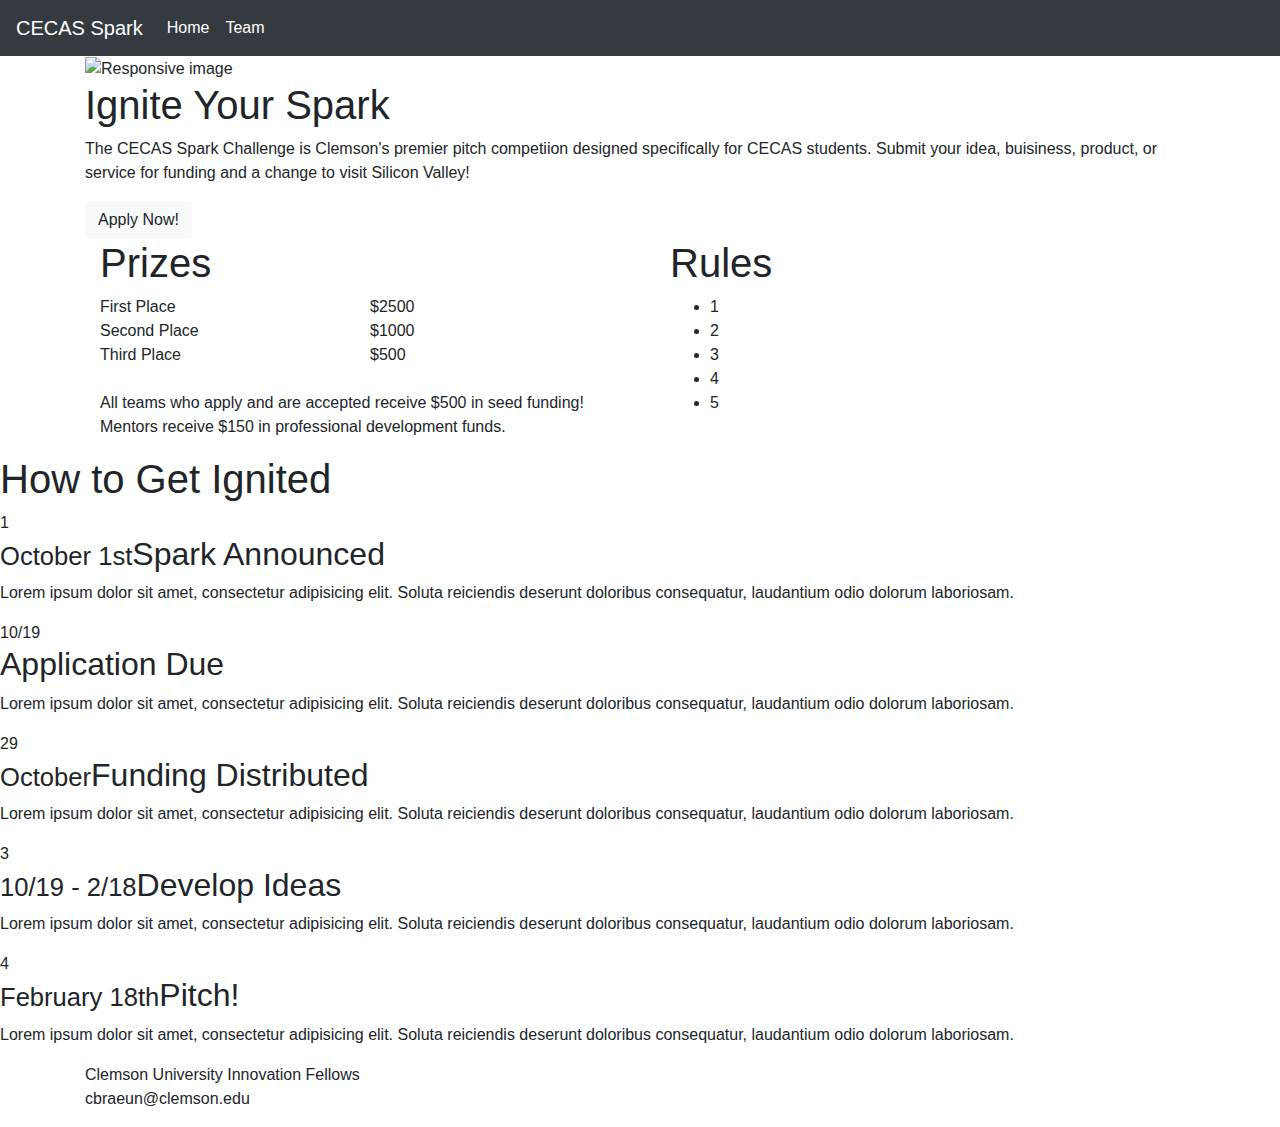
==== public/index.html @ d60ca238 "Added timeline" ====
<!DOCTYPE html>
<html lang="en">

<head>
	<meta charset="utf-8">
	<meta name="viewport" content="width=device-width, initial-scale=1, maximum-scale=1, user-scalable=no">
	<meta name="description" content="">
	<meta name="author" content="">
  <link rel="icon" type="image/png" href="/assets/img/logo.png"/>
	<title>CECAS Spark</title>
	
  <link rel="stylesheet" href="https://maxcdn.bootstrapcdn.com/bootstrap/4.0.0/css/bootstrap.min.css" integrity="sha384-Gn5384xqQ1aoWXA+058RXPxPg6fy4IWvTNh0E263XmFcJlSAwiGgFAW/dAiS6JXm" crossorigin="anonymous">
  <link rel="stylesheet" href="/assets/css/common.css">



</head>

<body id="body">
  <div id="navbar">
  </div>

  <div class="container">
    <img src="/assets/img/banner.JPG" class="img-fluid" alt="Responsive image">
  </div>

  <!-- Start About -->
  <section id="about">
    <div class="container">
      <h1 class="section-header">Ignite Your Spark</h1>
      <p>
        The CECAS Spark Challenge is Clemson's premier pitch competiion designed specifically for CECAS students. Submit your idea, buisiness, product, or service for funding and a change to visit Silicon Valley!
      </p>
      <a class="btn btn-light" id="applyButton">Apply Now!</a>
    </div>
  </section>

  <div class="container" id="rulesRegs">
    <div class="row">
      <div class="col-6">
        <div class="container" id="prizes">
          <h1>Prizes</h1>
          <div class="row">
            <div class="col-6">First Place</div>
            <div class="col-6">$2500</div>
          </div>
          <div class="row">
            <div class="col-6">Second Place</div>
            <div class="col-6">$1000</div>
          </div>
          <div class="row">
            <div class="col-6">Third Place</div>
            <div class="col-6">$500</div>
          </div>
          <div class="row" style="margin-top: 1.5rem;">
            <div class="col-12">
              <p>All teams who apply and are accepted receive $500 in seed funding! Mentors receive $150 in professional development funds.</p>
            </div>
          </div>
        </div>
      </div>
      <div class="col-6">
        <div class="container" id="rules">
          <h1>Rules</h1>
          <ul>
            <li>1</li>
            <li>2</li>
            <li>3</li>
            <li>4</li>
            <li>5</li>
          </ul>
        </div>
      </div>
    </div>
  </div>
  <!-- End About -->


  <!-- Start Timeline -->

  <section id=timeline>
  <h1>How to Get Ignited</h1>

  <div class="demo-card-wrapper">
    <div class="demo-card demo-card--step1">
      <div class="head">
        <div class="number-box">
          <span>1</span>
        </div>
        <h2><span class="small">October 1st</span>Spark Announced</h2>
      </div>
      <div class="body">
        <p>Lorem ipsum dolor sit amet, consectetur adipisicing elit. Soluta reiciendis deserunt doloribus consequatur, laudantium odio  dolorum laboriosam.</p>
      </div>
    </div>

    <div class="demo-card demo-card--step2">
      <div class="head">
        <div class="number-box">
          <span>10/19</span>
        </div>
        <h2>Application Due</h2>
      </div>
      <div class="body">
        <p>Lorem ipsum dolor sit amet, consectetur adipisicing elit. Soluta reiciendis deserunt doloribus consequatur, laudantium odio dolorum laboriosam.</p>
      </div>
    </div>

    <div class="demo-card demo-card--step3">
      <div class="head">
        <div class="number-box">
          <span>29</span>
        </div>
        <h2><span class="small">October</span>Funding Distributed</h2>
      </div>
      <div class="body">
        <p>Lorem ipsum dolor sit amet, consectetur adipisicing elit. Soluta reiciendis deserunt doloribus consequatur, laudantium odio dolorum laboriosam.</p>
      </div>
    </div>

    <div class="demo-card demo-card--step4">
      <div class="head">
        <div class="number-box">
          <span>3</span>
        </div>
        <h2><span class="small">10/19 - 2/18</span>Develop Ideas</h2>
      </div>
      <div class="body">
        <p>Lorem ipsum dolor sit amet, consectetur adipisicing elit. Soluta reiciendis deserunt doloribus consequatur, laudantium odio dolorum laboriosam.</p>
      </div>
    </div>

    <div class="demo-card demo-card--step5">
      <div class="head">
        <div class="number-box">
          <span>4</span>
        </div>
        <h2><span class="small">February 18th</span>Pitch!</h2>
      </div>
      <div class="body">
        <p>Lorem ipsum dolor sit amet, consectetur adipisicing elit. Soluta reiciendis deserunt doloribus consequatur, laudantium odio dolorum laboriosam.</p>
      </div>
    </div>

    
    
  </div>
</section>
  
  <!-- End Timeline -->

  <div id="footer">
  </div>

  
  <script src="https://www.gstatic.com/firebasejs/5.5.3/firebase.js"></script>
  <script>
  // Initialize Firebase
  var config = {
    apiKey: "AIzaSyBkLkBLpbi0u8jgNoZOFvh8_kCv4xh2Ju8",
    authDomain: "cecasspark.firebaseapp.com",
    databaseURL: "https://cecasspark.firebaseio.com",
    projectId: "cecasspark",
    storageBucket: "",
    messagingSenderId: "173370275942"
  };
  firebase.initializeApp(config);
  </script>

  <!-- Core Javascript Files -->
  <script src="https://www.gstatic.com/firebasejs/4.1.5/firebase.js"></script>
  <script src="https://code.jquery.com/jquery-3.1.1.min.js" crossorigin="anonymous"></script>
  <script src="https://cdnjs.cloudflare.com/ajax/libs/tether/1.4.0/js/tether.min.js" integrity="sha384-DztdAPBWPRXSA/3eYEEUWrWCy7G5KFbe8fFjk5JAIxUYHKkDx6Qin1DkWx51bBrb" crossorigin="anonymous"></script>
  <script src="https://maxcdn.bootstrapcdn.com/bootstrap/4.0.0/js/bootstrap.min.js" integrity="sha384-JZR6Spejh4U02d8jOt6vLEHfe/JQGiRRSQQxSfFWpi1MquVdAyjUar5+76PVCmYl" crossorigin="anonymous"></script>
  
  <script src="assets/js/template-builder.js"></script>

  <!-- Page Building -->
  <script type="text/javascript">
    buildNavbar();
    setTimeout(function(){
      buildFooter();
    }, 10);
  </script>

</body>

</html>
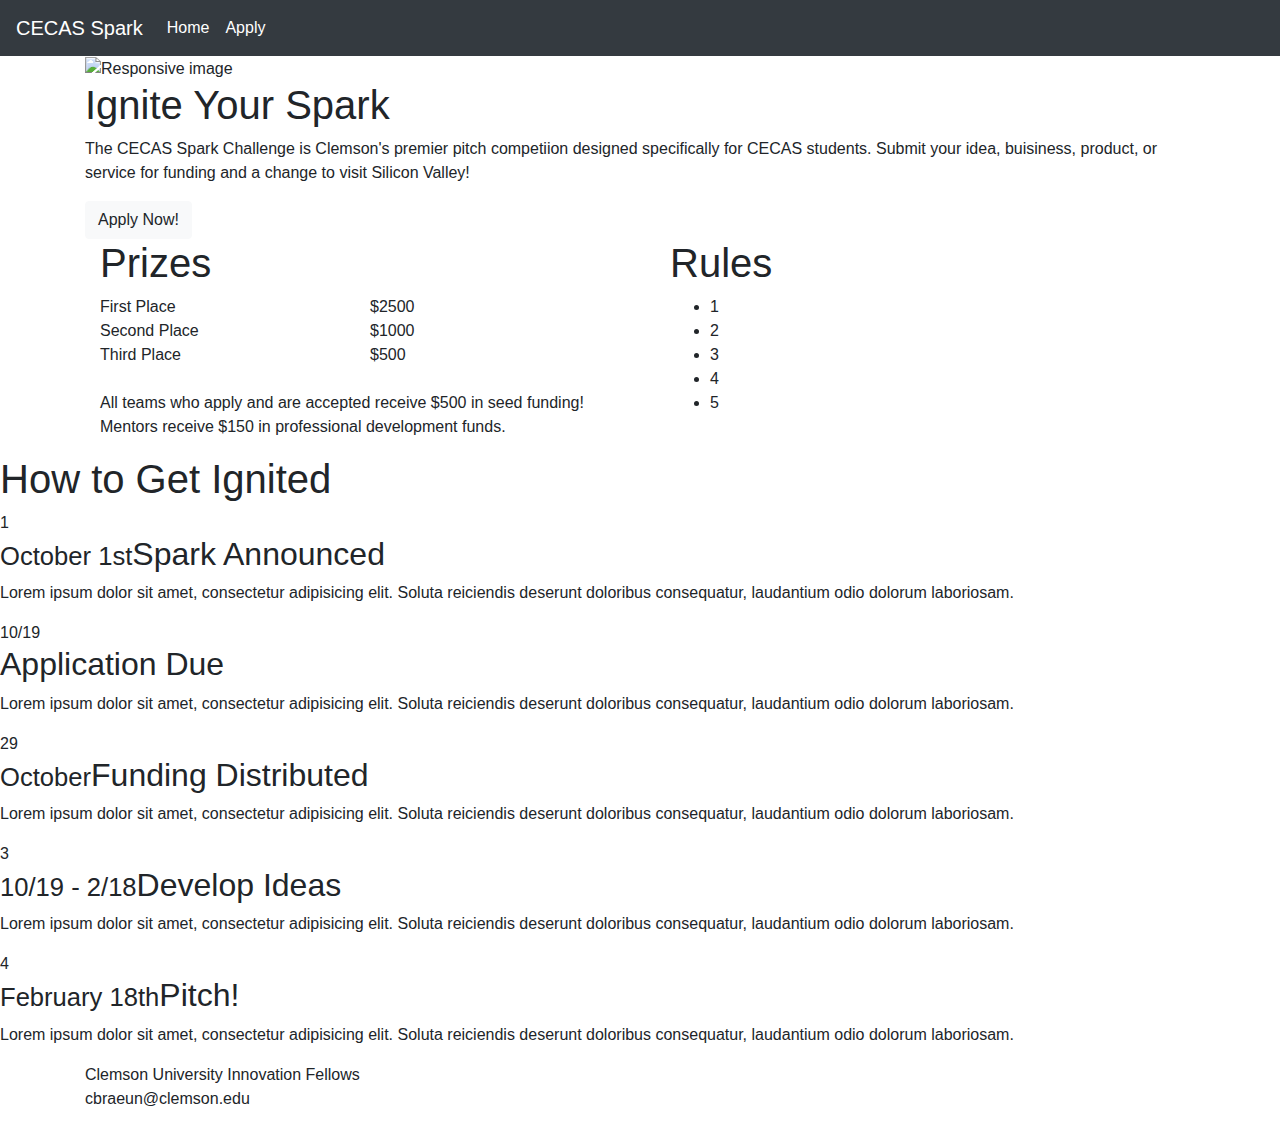
==== commit 62fd1775: "Moved timeline css to separate file" ====
--- a/public/index.html
+++ b/public/index.html
@@ -11,6 +11,7 @@
 	
   <link rel="stylesheet" href="https://maxcdn.bootstrapcdn.com/bootstrap/4.0.0/css/bootstrap.min.css" integrity="sha384-Gn5384xqQ1aoWXA+058RXPxPg6fy4IWvTNh0E263XmFcJlSAwiGgFAW/dAiS6JXm" crossorigin="anonymous">
   <link rel="stylesheet" href="/assets/css/common.css">
+  <link rel="stylesheet" href="/assets/css/timeline.css">
 
 
 
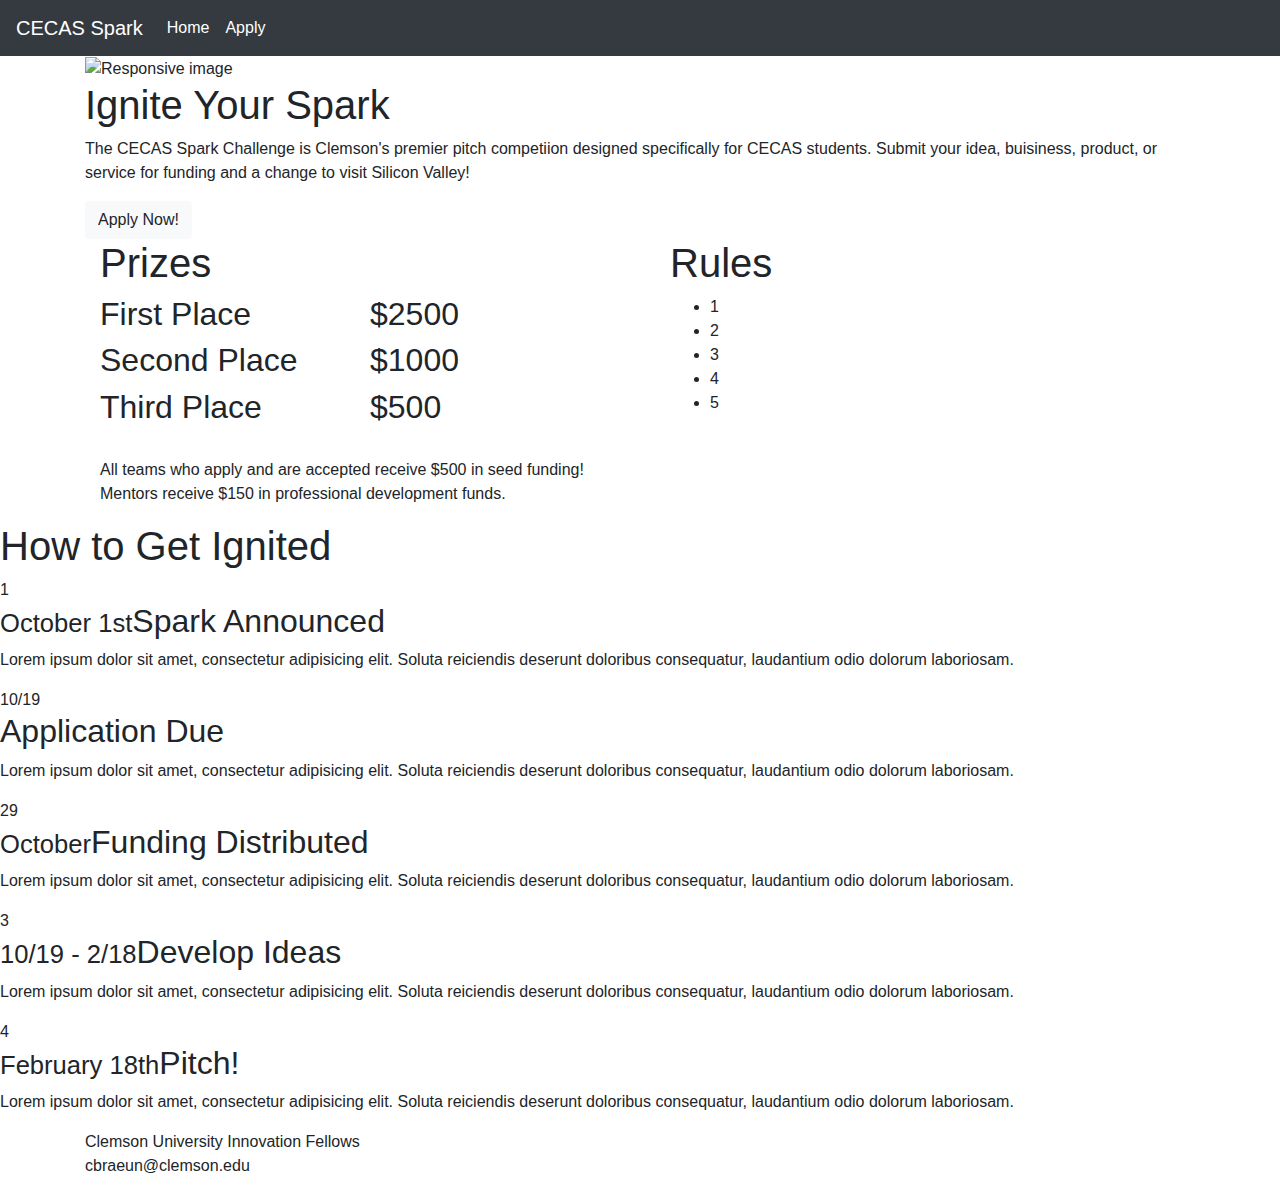
==== commit 8ab8e11d: "Prizes and Rules stack on mobile" ====
--- a/public/index.html
+++ b/public/index.html
@@ -38,20 +38,20 @@
 
   <div class="container" id="rulesRegs">
     <div class="row">
-      <div class="col-6">
+      <div class="col-12 col-lg-6">
         <div class="container" id="prizes">
           <h1>Prizes</h1>
           <div class="row">
-            <div class="col-6">First Place</div>
-            <div class="col-6">$2500</div>
+            <div class="col-6"><h2>First Place</h2></div>
+            <div class="col-6"><h2>$2500</h2></div>
           </div>
           <div class="row">
-            <div class="col-6">Second Place</div>
-            <div class="col-6">$1000</div>
+            <div class="col-6"><h2>Second Place</h2></div>
+            <div class="col-6"><h2>$1000</h2></div>
           </div>
           <div class="row">
-            <div class="col-6">Third Place</div>
-            <div class="col-6">$500</div>
+            <div class="col-6"><h2>Third Place</h2></div>
+            <div class="col-6"><h2>$500</h2></div>
           </div>
           <div class="row" style="margin-top: 1.5rem;">
             <div class="col-12">
@@ -60,7 +60,7 @@
           </div>
         </div>
       </div>
-      <div class="col-6">
+      <div class="col-12 col-lg-6">
         <div class="container" id="rules">
           <h1>Rules</h1>
           <ul>
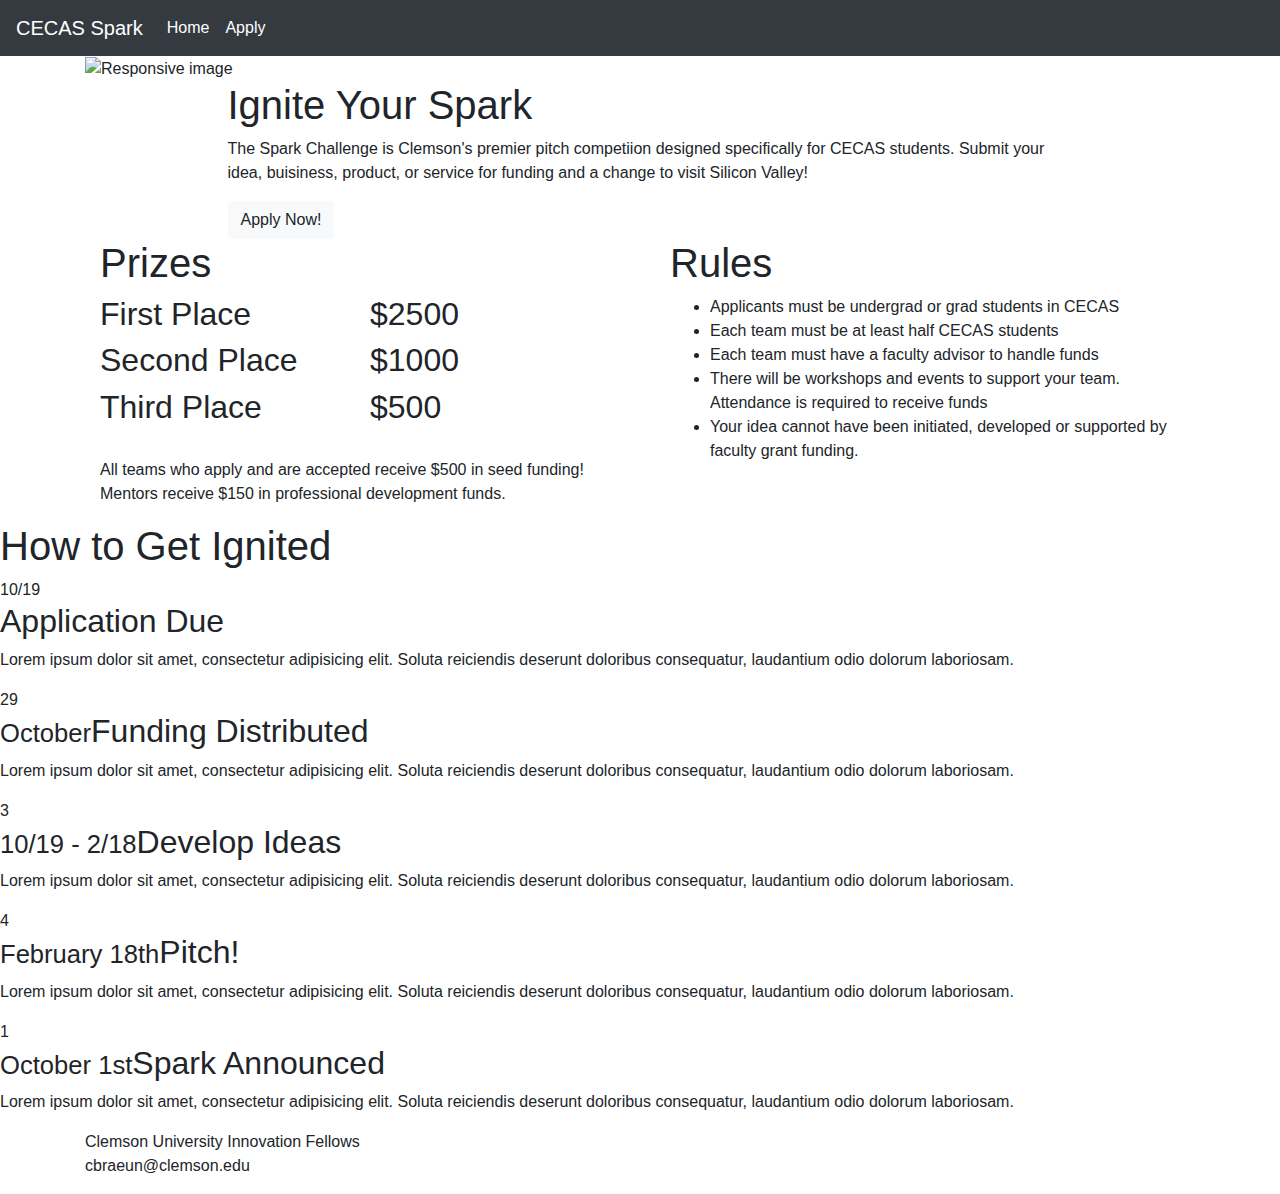
==== commit 847464fc: "Prizes hide text on smaller devices" ====
--- a/public/index.html
+++ b/public/index.html
@@ -28,11 +28,15 @@
   <!-- Start About -->
   <section id="about">
     <div class="container">
-      <h1 class="section-header">Ignite Your Spark</h1>
-      <p>
-        The CECAS Spark Challenge is Clemson's premier pitch competiion designed specifically for CECAS students. Submit your idea, buisiness, product, or service for funding and a change to visit Silicon Valley!
-      </p>
-      <a class="btn btn-light" id="applyButton">Apply Now!</a>
+      <div class="row">
+        <div class="col-10 col-md-9 col-lg-9" style="margin: auto;">
+          <h1 class="section-header">Ignite Your Spark</h1>
+          <p>
+            The Spark Challenge is Clemson's premier pitch competiion designed specifically for CECAS students. Submit your idea,   buisiness, product, or service for funding and a change to visit Silicon Valley!
+          </p>
+          <a class="btn btn-light" id="applyButton">Apply Now!</a>
+        </div>
+      </div>
     </div>
   </section>
 
@@ -42,15 +46,18 @@
         <div class="container" id="prizes">
           <h1>Prizes</h1>
           <div class="row">
-            <div class="col-6"><h2>First Place</h2></div>
+            <div class="col-6 d-none d-sm-block"><h2>First Place</h2></div>
+            <div class="col-6 d-block d-sm-none"><h2>1st Place</h2></div>
             <div class="col-6"><h2>$2500</h2></div>
           </div>
           <div class="row">
-            <div class="col-6"><h2>Second Place</h2></div>
+            <div class="col-6 d-none d-sm-block"><h2>Second Place</h2></div>
+            <div class="col-6 d-block d-sm-none"><h2>2nd Place</h2></div>
             <div class="col-6"><h2>$1000</h2></div>
           </div>
           <div class="row">
-            <div class="col-6"><h2>Third Place</h2></div>
+            <div class="col-6 d-none d-sm-block"><h2>Third Place</h2></div>
+            <div class="col-6 d-block d-sm-none"><h2>3rd Place</h2></div>
             <div class="col-6"><h2>$500</h2></div>
           </div>
           <div class="row" style="margin-top: 1.5rem;">
@@ -64,11 +71,11 @@
         <div class="container" id="rules">
           <h1>Rules</h1>
           <ul>
-            <li>1</li>
-            <li>2</li>
-            <li>3</li>
-            <li>4</li>
-            <li>5</li>
+            <li>Applicants must be undergrad or grad students in CECAS</li>
+            <li>Each team must be at least half CECAS students</li>
+            <li>Each team must have a faculty advisor to handle funds</li>
+            <li>There will be workshops and events to support your team. Attendance is required to receive funds</li>
+            <li>Your idea cannot have been initiated, developed or supported by faculty grant funding.</li>
           </ul>
         </div>
       </div>
@@ -82,20 +89,7 @@
   <section id=timeline>
   <h1>How to Get Ignited</h1>
 
-  <div class="demo-card-wrapper">
     <div class="demo-card demo-card--step1">
-      <div class="head">
-        <div class="number-box">
-          <span>1</span>
-        </div>
-        <h2><span class="small">October 1st</span>Spark Announced</h2>
-      </div>
-      <div class="body">
-        <p>Lorem ipsum dolor sit amet, consectetur adipisicing elit. Soluta reiciendis deserunt doloribus consequatur, laudantium odio  dolorum laboriosam.</p>
-      </div>
-    </div>
-
-    <div class="demo-card demo-card--step2">
       <div class="head">
         <div class="number-box">
           <span>10/19</span>
@@ -107,7 +101,7 @@
       </div>
     </div>
 
-    <div class="demo-card demo-card--step3">
+    <div class="demo-card demo-card--step2">
       <div class="head">
         <div class="number-box">
           <span>29</span>
@@ -119,7 +113,7 @@
       </div>
     </div>
 
-    <div class="demo-card demo-card--step4">
+    <div class="demo-card demo-card--step3">
       <div class="head">
         <div class="number-box">
           <span>3</span>
@@ -131,7 +125,7 @@
       </div>
     </div>
 
-    <div class="demo-card demo-card--step5">
+    <div class="demo-card demo-card--step4">
       <div class="head">
         <div class="number-box">
           <span>4</span>
@@ -140,6 +134,19 @@
       </div>
       <div class="body">
         <p>Lorem ipsum dolor sit amet, consectetur adipisicing elit. Soluta reiciendis deserunt doloribus consequatur, laudantium odio dolorum laboriosam.</p>
+      </div>
+    </div>
+
+    <div class="demo-card-wrapper">
+    <div class="demo-card demo-card--step5">
+      <div class="head">
+        <div class="number-box">
+          <span>1</span>
+        </div>
+        <h2><span class="small">October 1st</span>Spark Announced</h2>
+      </div>
+      <div class="body">
+        <p>Lorem ipsum dolor sit amet, consectetur adipisicing elit. Soluta reiciendis deserunt doloribus consequatur, laudantium odio  dolorum laboriosam.</p>
       </div>
     </div>
 
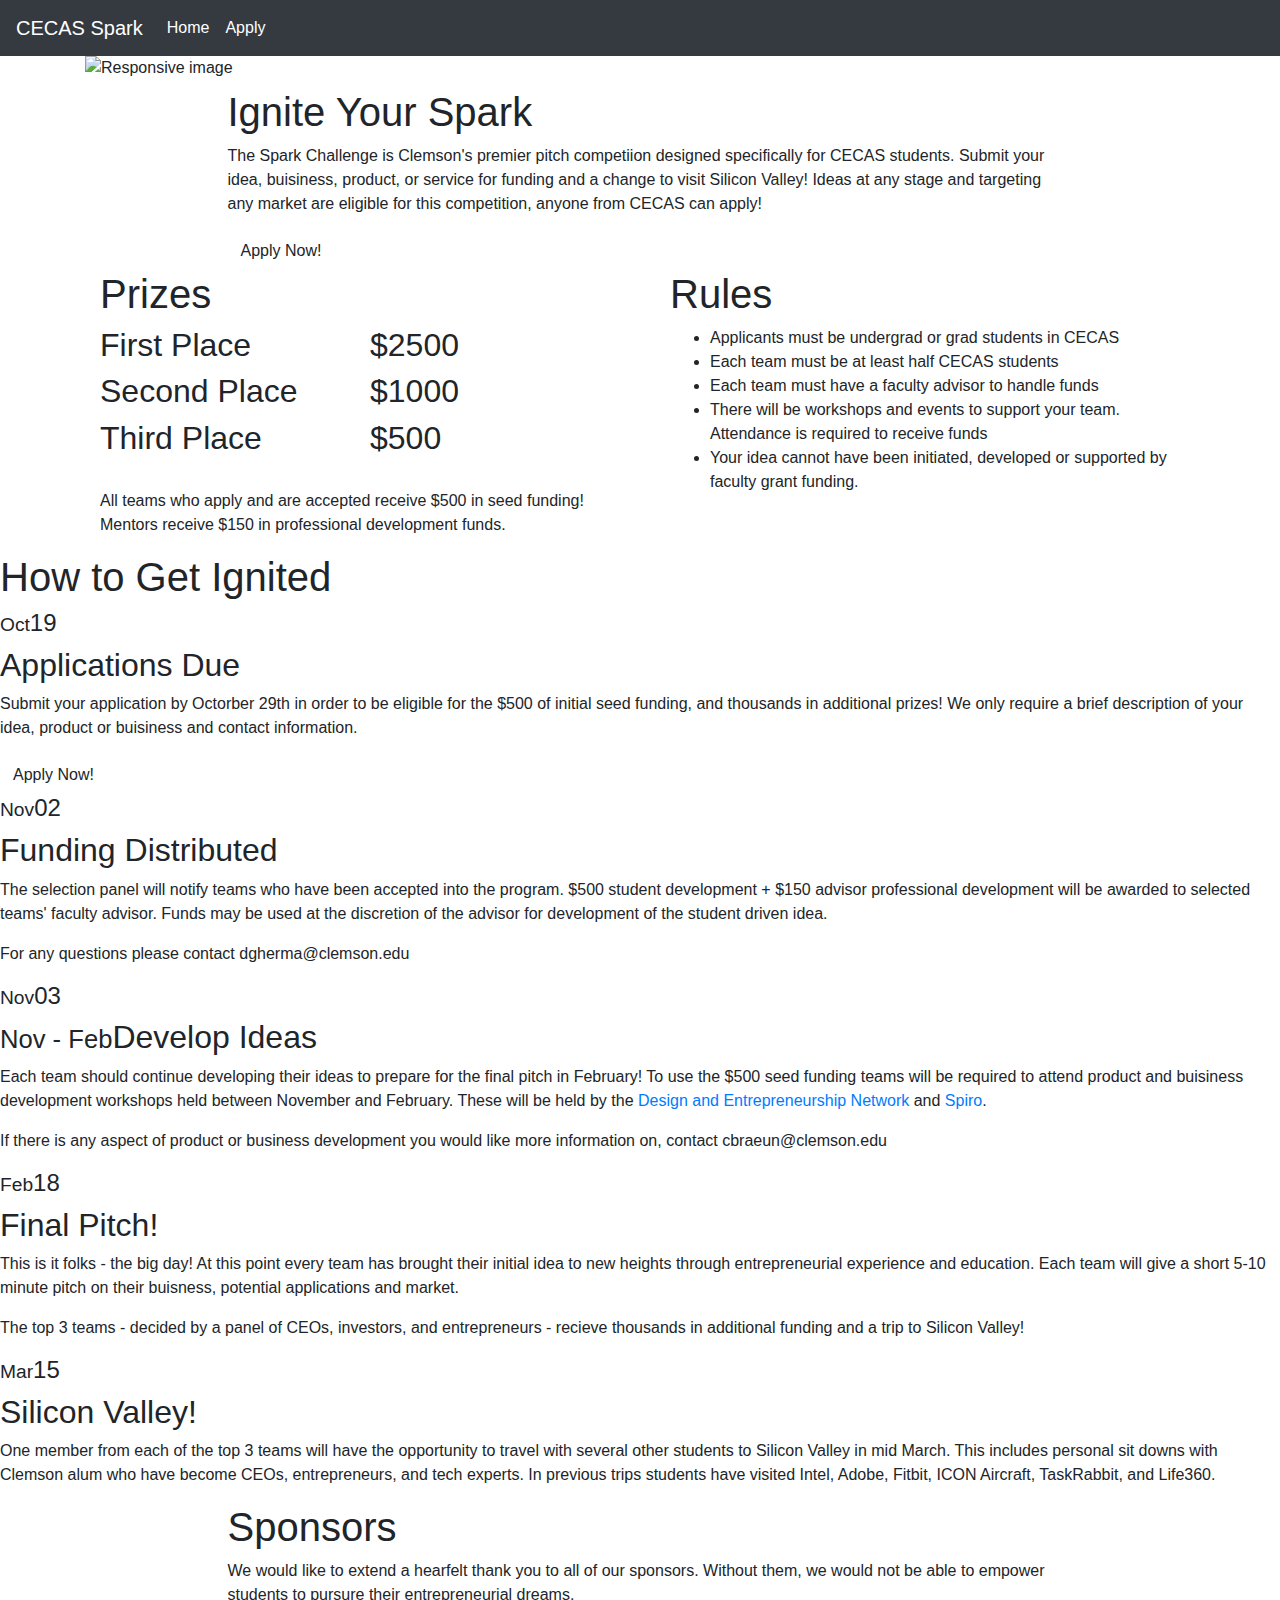
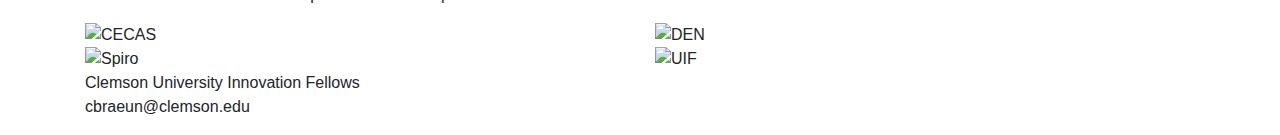
==== commit 16c897d1: "Added logos" ====
--- a/public/index.html
+++ b/public/index.html
@@ -22,7 +22,7 @@
   </div>
 
   <div class="container">
-    <img src="/assets/img/banner.JPG" class="img-fluid" alt="Responsive image">
+    <img src="/assets/img/banner.png" class="img-fluid mb-2" alt="Responsive image">
   </div>
 
   <!-- Start About -->
@@ -30,11 +30,11 @@
     <div class="container">
       <div class="row">
         <div class="col-10 col-md-9 col-lg-9" style="margin: auto;">
-          <h1 class="section-header">Ignite Your Spark</h1>
+          <h1>Ignite Your Spark</h1>
           <p>
-            The Spark Challenge is Clemson's premier pitch competiion designed specifically for CECAS students. Submit your idea,   buisiness, product, or service for funding and a change to visit Silicon Valley!
+            The Spark Challenge is Clemson's premier pitch competiion designed specifically for CECAS students. Submit your idea,   buisiness, product, or service for funding and a change to visit Silicon Valley! Ideas at any stage and targeting any market are eligible for this competition, anyone from CECAS can apply!
           </p>
-          <a class="btn btn-light" id="applyButton">Apply Now!</a>
+          <a class="btn applyButtonInv">Apply Now!</a>
         </div>
       </div>
     </div>
@@ -86,76 +86,106 @@
 
   <!-- Start Timeline -->
 
-  <section id=timeline>
+  <section id="timeline">
   <h1>How to Get Ignited</h1>
+  <div class="demo-card-wrapper">
 
     <div class="demo-card demo-card--step1">
       <div class="head">
         <div class="number-box">
-          <span>10/19</span>
-        </div>
-        <h2>Application Due</h2>
-      </div>
-      <div class="body">
-        <p>Lorem ipsum dolor sit amet, consectetur adipisicing elit. Soluta reiciendis deserunt doloribus consequatur, laudantium odio dolorum laboriosam.</p>
+          <h4><span class="small">Oct</span>19</h4>
+        </div>
+        <h2>Applications Due</h2>
+      </div>
+      <div class="body">
+        <p>Submit your application by Octorber 29th in order to be eligible for the $500 of initial seed funding, and thousands in additional prizes! We only require a brief description of your idea, product or buisiness and contact information.</p>
+        <a class="btn applyButton">Apply Now!</a>
       </div>
     </div>
 
     <div class="demo-card demo-card--step2">
       <div class="head">
         <div class="number-box">
-          <span>29</span>
-        </div>
-        <h2><span class="small">October</span>Funding Distributed</h2>
-      </div>
-      <div class="body">
-        <p>Lorem ipsum dolor sit amet, consectetur adipisicing elit. Soluta reiciendis deserunt doloribus consequatur, laudantium odio dolorum laboriosam.</p>
+          <h4><span class="small">Nov</span>02</h4>
+        </div>
+        <h2>Funding Distributed</h2>
+      </div>
+      <div class="body">
+        <p>The selection panel will notify teams who have been accepted into the program. $500 student development + $150 advisor professional development will be awarded to selected teams' faculty advisor. Funds may be used at the discretion of the advisor for development of the student driven idea.</p>
+        <p>For any questions please contact dgherma@clemson.edu</p>
       </div>
     </div>
 
     <div class="demo-card demo-card--step3">
       <div class="head">
         <div class="number-box">
-          <span>3</span>
-        </div>
-        <h2><span class="small">10/19 - 2/18</span>Develop Ideas</h2>
-      </div>
-      <div class="body">
-        <p>Lorem ipsum dolor sit amet, consectetur adipisicing elit. Soluta reiciendis deserunt doloribus consequatur, laudantium odio dolorum laboriosam.</p>
+          <h4><span class="small">Nov</span>03</h4>
+        </div>
+        <h2><span class="small">Nov - Feb</span>Develop Ideas</h2>
+      </div>
+      <div class="body">
+        <p>Each team should continue developing their ideas to prepare for the final pitch in February! To use the $500 seed funding teams will be required to attend product and buisiness development workshops held between November and February. These will be held by the <a href="thedenwebsite.com">Design and Entrepreneurship Network</a> and <a href="https://www.clemson.edu/centers-institutes/spiro/">Spiro</a>.</p>
+
+        <p>If there is any aspect of product or business development you would like more information on, contact cbraeun@clemson.edu</p> 
       </div>
     </div>
 
     <div class="demo-card demo-card--step4">
       <div class="head">
         <div class="number-box">
-          <span>4</span>
-        </div>
-        <h2><span class="small">February 18th</span>Pitch!</h2>
-      </div>
-      <div class="body">
-        <p>Lorem ipsum dolor sit amet, consectetur adipisicing elit. Soluta reiciendis deserunt doloribus consequatur, laudantium odio dolorum laboriosam.</p>
-      </div>
-    </div>
-
-    <div class="demo-card-wrapper">
+          <h4><span class="small">Feb</span>18</h4>
+        </div>
+        <h2>Final Pitch!</h2>
+      </div>
+      <div class="body">
+        <p>This is it folks - the big day! At this point every team has brought their initial idea to new heights through entrepreneurial experience and education. Each team will give a short 5-10 minute pitch on their buisness, potential applications and market. </p>
+
+          <p> The top 3 teams - decided by a panel of CEOs, investors, and entrepreneurs - recieve thousands in additional funding and a trip to Silicon Valley!</p>
+      </div>
+    </div>
+
+    
     <div class="demo-card demo-card--step5">
       <div class="head">
         <div class="number-box">
-          <span>1</span>
-        </div>
-        <h2><span class="small">October 1st</span>Spark Announced</h2>
-      </div>
-      <div class="body">
-        <p>Lorem ipsum dolor sit amet, consectetur adipisicing elit. Soluta reiciendis deserunt doloribus consequatur, laudantium odio  dolorum laboriosam.</p>
-      </div>
-    </div>
-
-    
-    
+          <h4><span class="small">Mar</span>15</h4>
+        </div>
+        <h2>Silicon Valley!</h2>
+      </div>
+      <div class="body">
+        <p>One member from each of the top 3 teams will have the opportunity to travel with several other students to Silicon Valley in mid March. This includes personal sit downs with Clemson alum who have become CEOs, entrepreneurs, and tech experts. In previous trips students have visited Intel, Adobe, Fitbit, ICON Aircraft, TaskRabbit, and Life360.</p>
+      </div>
+    </div>
   </div>
 </section>
   
   <!-- End Timeline -->
+
+  <section id="sponsors">
+    <div class="container">
+      <div class="row">
+        <div class="col-10 col-md-9 col-lg-9" style="margin: auto;">
+        <h1>Sponsors</h1>
+        <p>We would like to extend a hearfelt thank you to all of our sponsors. Without them, we would not be able to empower students to pursure their entrepreneurial dreams. </p>
+        </div>
+      </div>
+
+      <div class="row">
+        <div class="col-12 col-md-6" style="margin: auto">
+          <img class="img-fluid mx-auto d-block logo-img" src="/assets/img/cecas.png" alt="CECAS">
+        </div>
+        <div class="col-12 col-md-6" style="margin: auto">
+          <img class="img-fluid mx-auto d-block logo-img" src="/assets/img/den.png" alt="DEN">
+        </div>
+        <div class="col-12 col-md-6" style="margin: auto">
+          <img class="img-fluid mx-auto d-block logo-img" src="/assets/img/spiro.png" alt="Spiro">
+        </div>
+        <div class="col-12 col-md-6" style="margin: auto">
+          <img class="img-fluid mx-auto d-block logo-img" src="/assets/img/uif.png" alt="UIF">
+        </div>
+      </div>
+    </div>
+  </section>
 
   <div id="footer">
   </div>
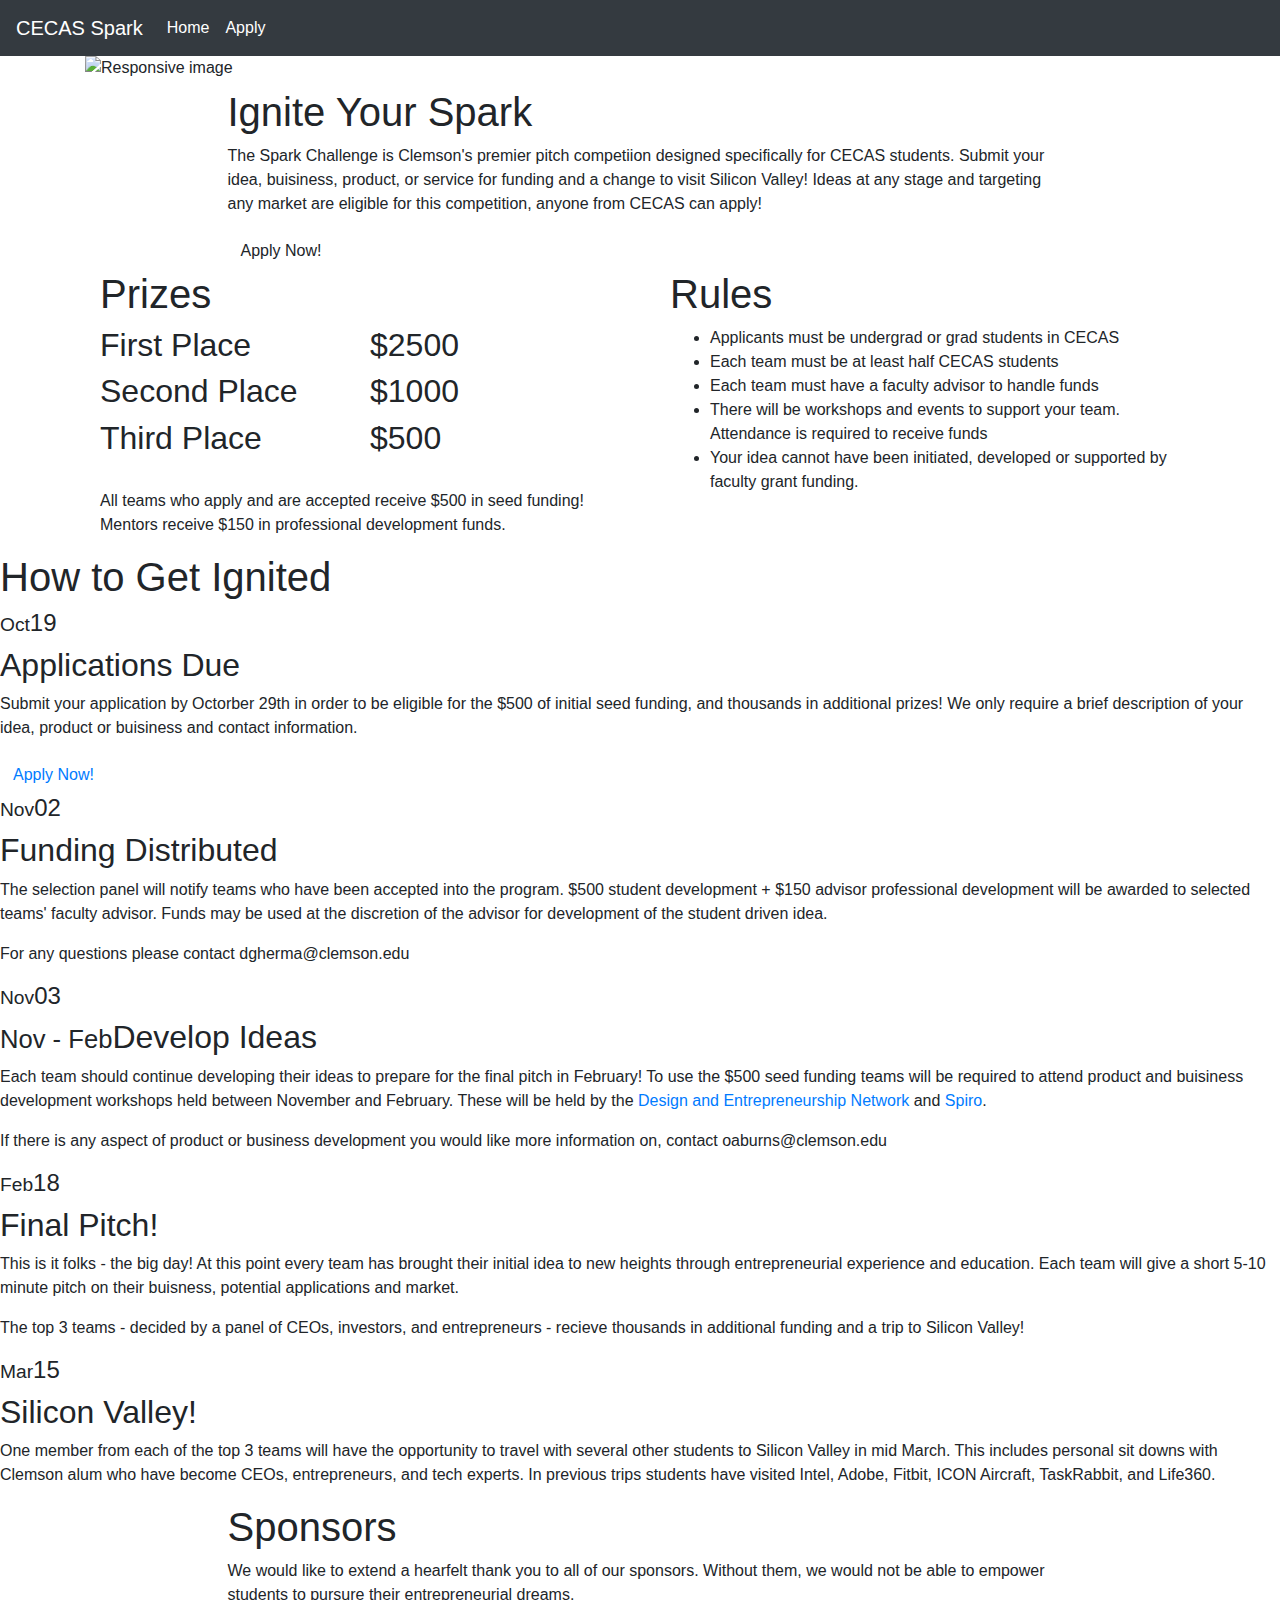
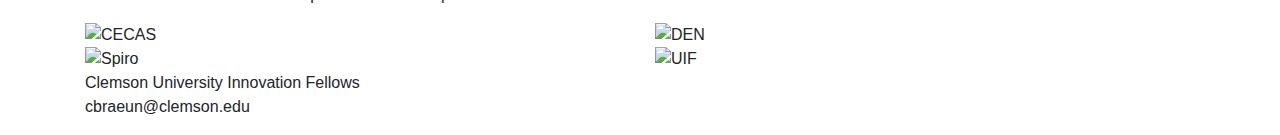
==== commit 9a0b0812: "changed apply link" ====
--- a/public/index.html
+++ b/public/index.html
@@ -99,7 +99,7 @@
       </div>
       <div class="body">
         <p>Submit your application by Octorber 29th in order to be eligible for the $500 of initial seed funding, and thousands in additional prizes! We only require a brief description of your idea, product or buisiness and contact information.</p>
-        <a class="btn applyButton">Apply Now!</a>
+        <a href="https://docs.google.com/forms/d/e/1FAIpQLSe6oVjF5XR_5rNID_eksekcp_42_ttmm0RTF4-1pw2C4FaFHA/viewform?usp=sf_link" class="btn applyButton">Apply Now!</a>
       </div>
     </div>
 
@@ -126,7 +126,7 @@
       <div class="body">
         <p>Each team should continue developing their ideas to prepare for the final pitch in February! To use the $500 seed funding teams will be required to attend product and buisiness development workshops held between November and February. These will be held by the <a href="thedenwebsite.com">Design and Entrepreneurship Network</a> and <a href="https://www.clemson.edu/centers-institutes/spiro/">Spiro</a>.</p>
 
-        <p>If there is any aspect of product or business development you would like more information on, contact cbraeun@clemson.edu</p> 
+        <p>If there is any aspect of product or business development you would like more information on, contact oaburns@clemson.edu</p> 
       </div>
     </div>
 
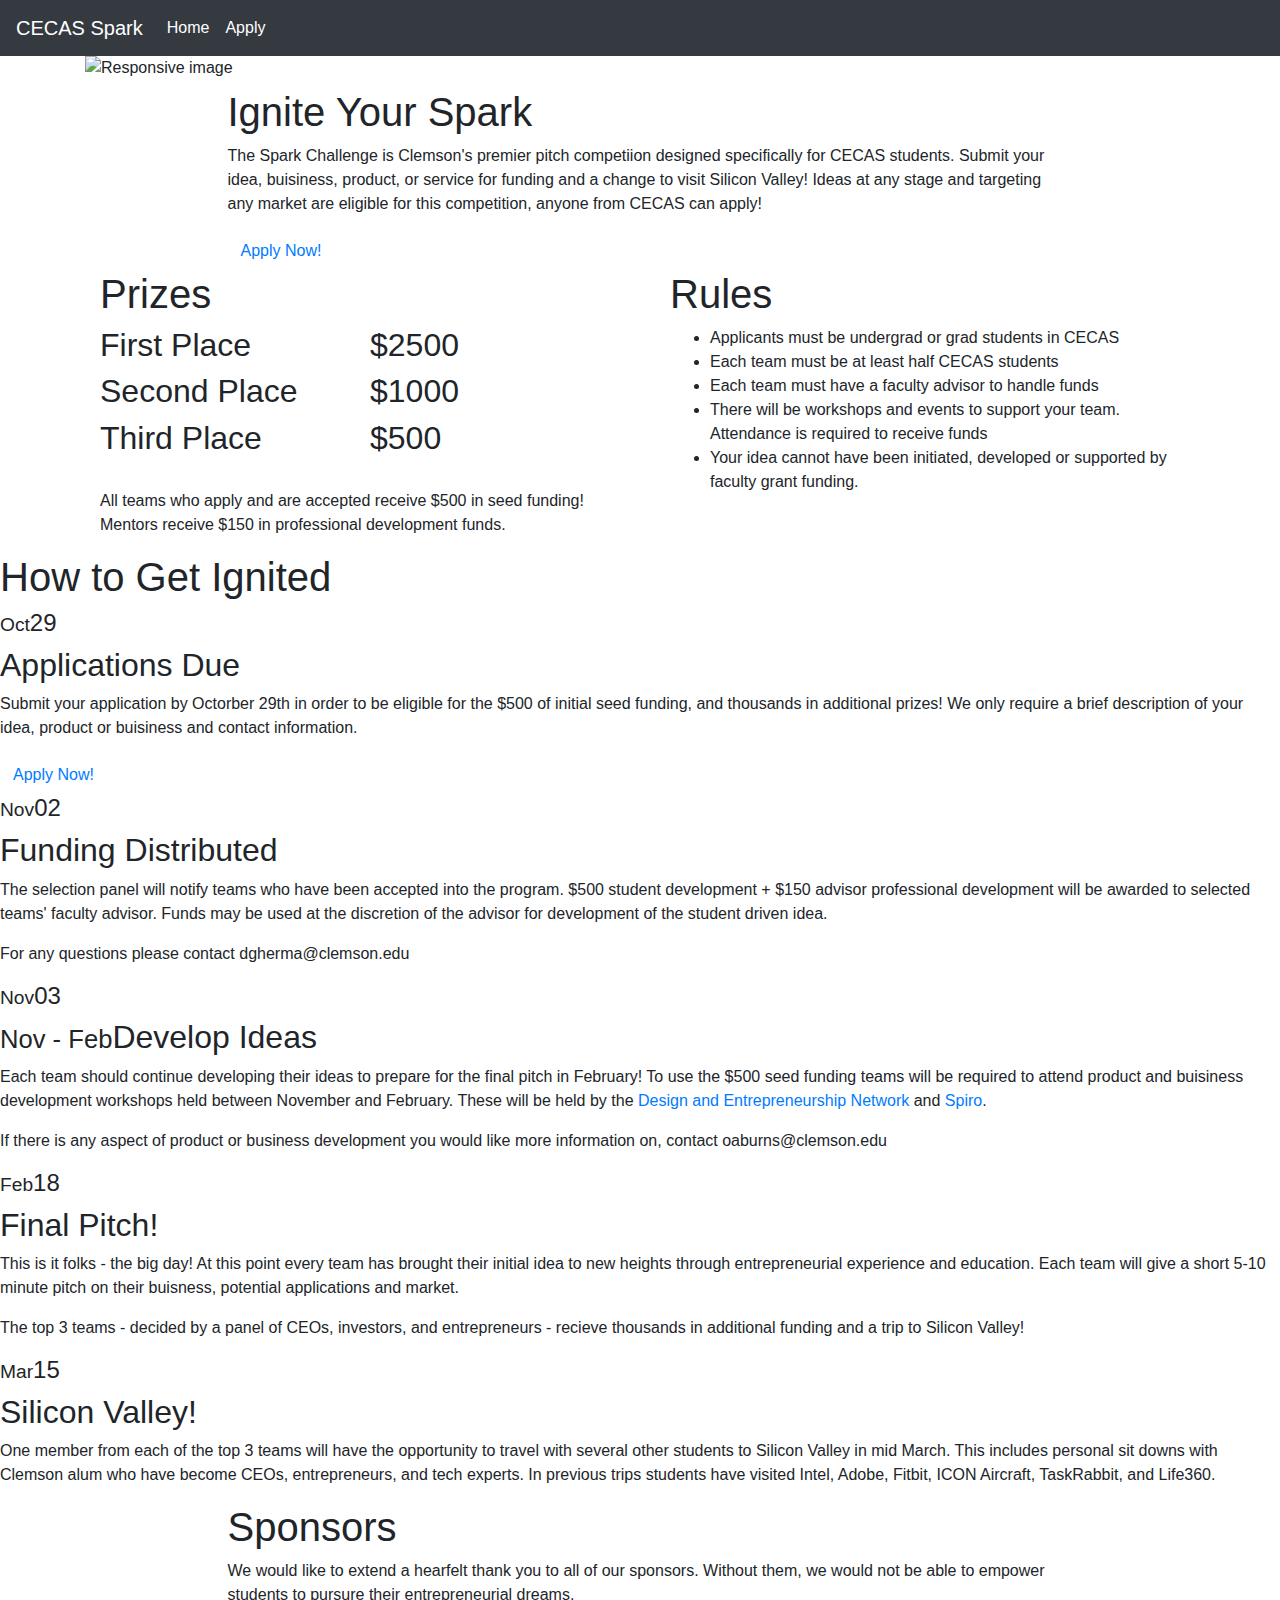
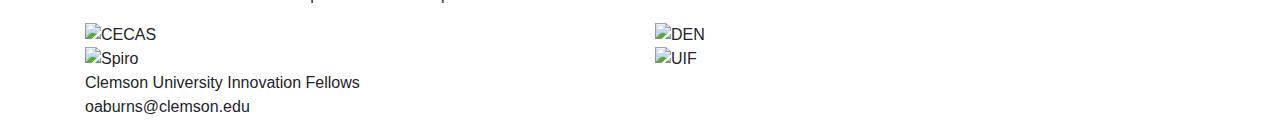
==== commit f2dbfb16: "date changes" ====
--- a/public/index.html
+++ b/public/index.html
@@ -34,7 +34,7 @@
           <p>
             The Spark Challenge is Clemson's premier pitch competiion designed specifically for CECAS students. Submit your idea,   buisiness, product, or service for funding and a change to visit Silicon Valley! Ideas at any stage and targeting any market are eligible for this competition, anyone from CECAS can apply!
           </p>
-          <a class="btn applyButtonInv">Apply Now!</a>
+          <a class="btn applyButtonInv" href="https://docs.google.com/forms/d/e/1FAIpQLSfNxn47fpOJymTqpHC8Ca2ytgodU8UYXnm9_rI423da1PkEXw/viewform">Apply Now!</a>
         </div>
       </div>
     </div>
@@ -93,7 +93,7 @@
     <div class="demo-card demo-card--step1">
       <div class="head">
         <div class="number-box">
-          <h4><span class="small">Oct</span>19</h4>
+          <h4><span class="small">Oct</span>29</h4>
         </div>
         <h2>Applications Due</h2>
       </div>
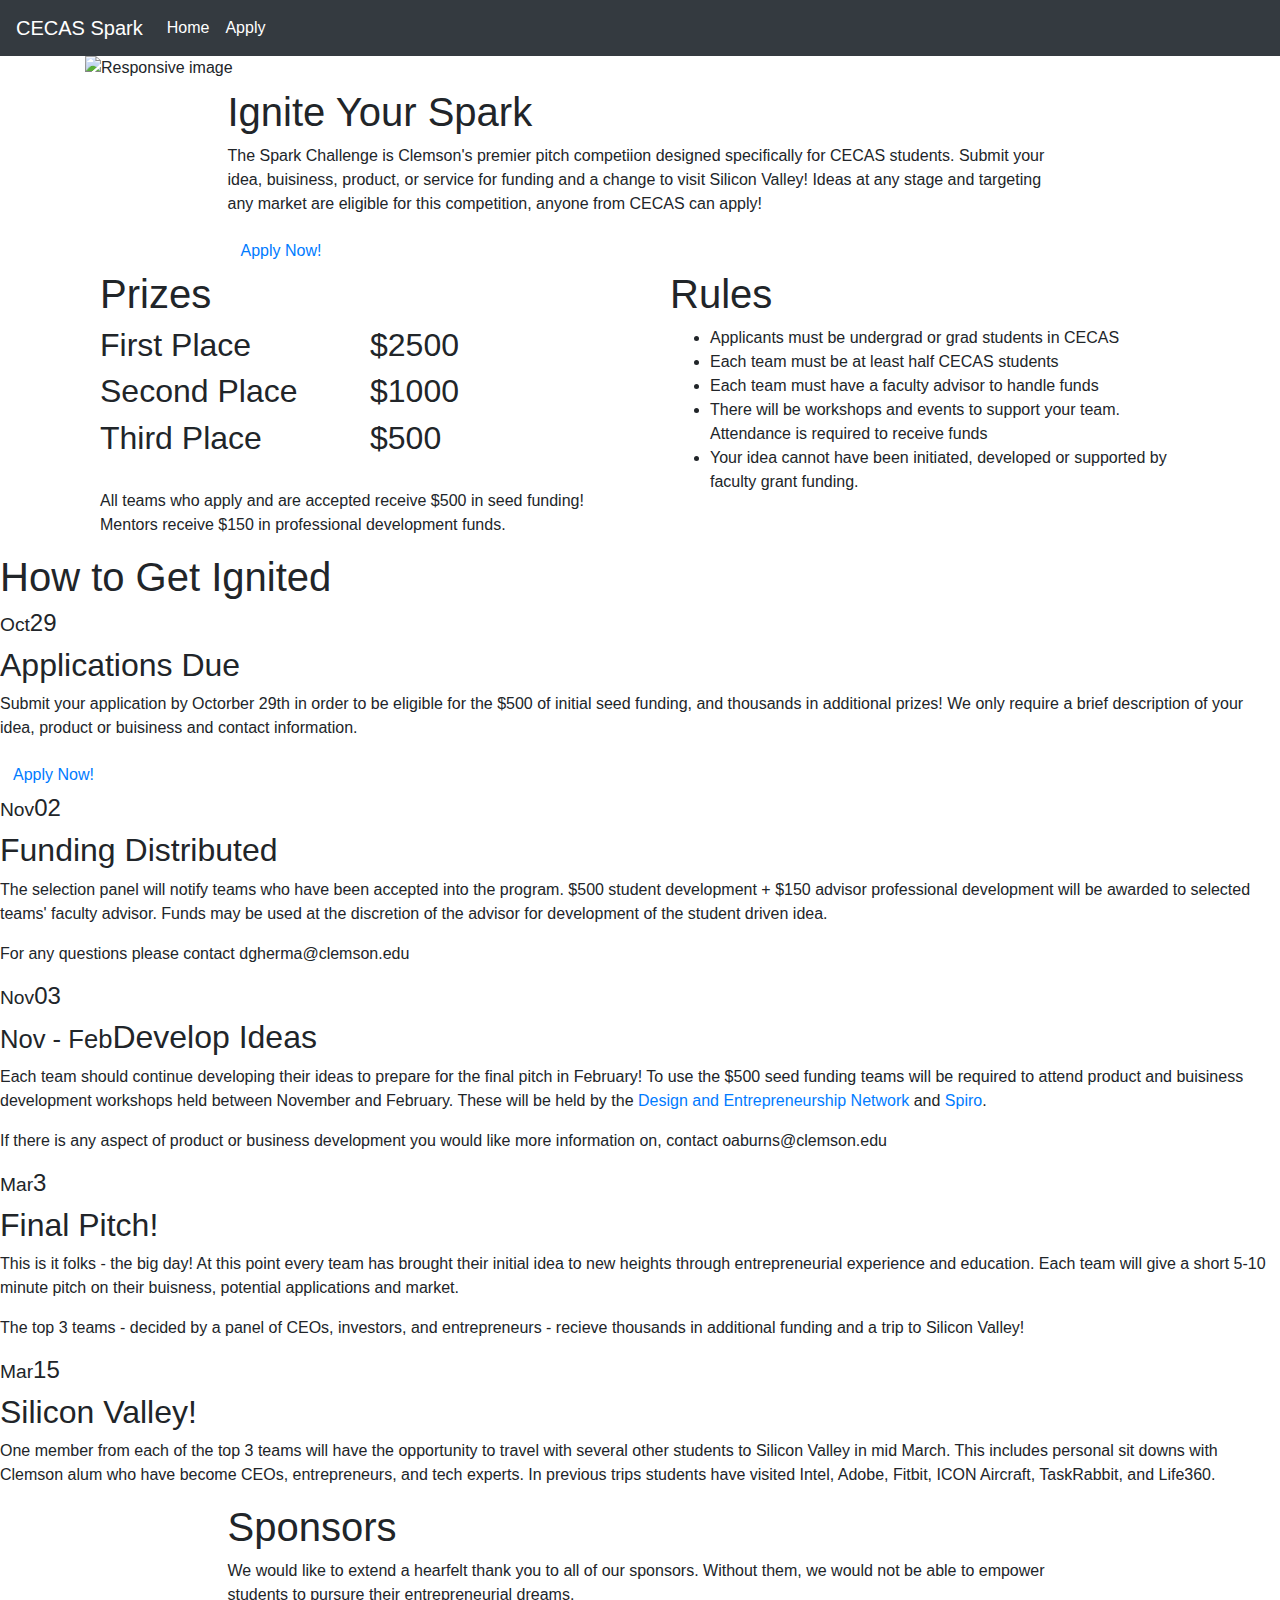
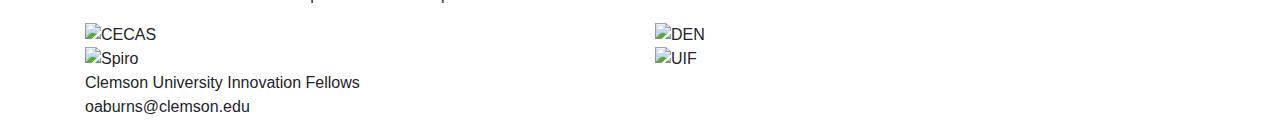
==== commit 3cce049f: "date change" ====
--- a/public/index.html
+++ b/public/index.html
@@ -8,7 +8,7 @@
 	<meta name="author" content="">
   <link rel="icon" type="image/png" href="/assets/img/logo.png"/>
 	<title>CECAS Spark</title>
-	
+
   <link rel="stylesheet" href="https://maxcdn.bootstrapcdn.com/bootstrap/4.0.0/css/bootstrap.min.css" integrity="sha384-Gn5384xqQ1aoWXA+058RXPxPg6fy4IWvTNh0E263XmFcJlSAwiGgFAW/dAiS6JXm" crossorigin="anonymous">
   <link rel="stylesheet" href="/assets/css/common.css">
   <link rel="stylesheet" href="/assets/css/timeline.css">
@@ -126,14 +126,14 @@
       <div class="body">
         <p>Each team should continue developing their ideas to prepare for the final pitch in February! To use the $500 seed funding teams will be required to attend product and buisiness development workshops held between November and February. These will be held by the <a href="thedenwebsite.com">Design and Entrepreneurship Network</a> and <a href="https://www.clemson.edu/centers-institutes/spiro/">Spiro</a>.</p>
 
-        <p>If there is any aspect of product or business development you would like more information on, contact oaburns@clemson.edu</p> 
+        <p>If there is any aspect of product or business development you would like more information on, contact oaburns@clemson.edu</p>
       </div>
     </div>
 
     <div class="demo-card demo-card--step4">
       <div class="head">
         <div class="number-box">
-          <h4><span class="small">Feb</span>18</h4>
+          <h4><span class="small">Mar</span>3</h4>
         </div>
         <h2>Final Pitch!</h2>
       </div>
@@ -144,7 +144,7 @@
       </div>
     </div>
 
-    
+
     <div class="demo-card demo-card--step5">
       <div class="head">
         <div class="number-box">
@@ -158,7 +158,7 @@
     </div>
   </div>
 </section>
-  
+
   <!-- End Timeline -->
 
   <section id="sponsors">
@@ -190,7 +190,7 @@
   <div id="footer">
   </div>
 
-  
+
   <script src="https://www.gstatic.com/firebasejs/5.5.3/firebase.js"></script>
   <script>
   // Initialize Firebase
@@ -210,7 +210,7 @@
   <script src="https://code.jquery.com/jquery-3.1.1.min.js" crossorigin="anonymous"></script>
   <script src="https://cdnjs.cloudflare.com/ajax/libs/tether/1.4.0/js/tether.min.js" integrity="sha384-DztdAPBWPRXSA/3eYEEUWrWCy7G5KFbe8fFjk5JAIxUYHKkDx6Qin1DkWx51bBrb" crossorigin="anonymous"></script>
   <script src="https://maxcdn.bootstrapcdn.com/bootstrap/4.0.0/js/bootstrap.min.js" integrity="sha384-JZR6Spejh4U02d8jOt6vLEHfe/JQGiRRSQQxSfFWpi1MquVdAyjUar5+76PVCmYl" crossorigin="anonymous"></script>
-  
+
   <script src="assets/js/template-builder.js"></script>
 
   <!-- Page Building -->
